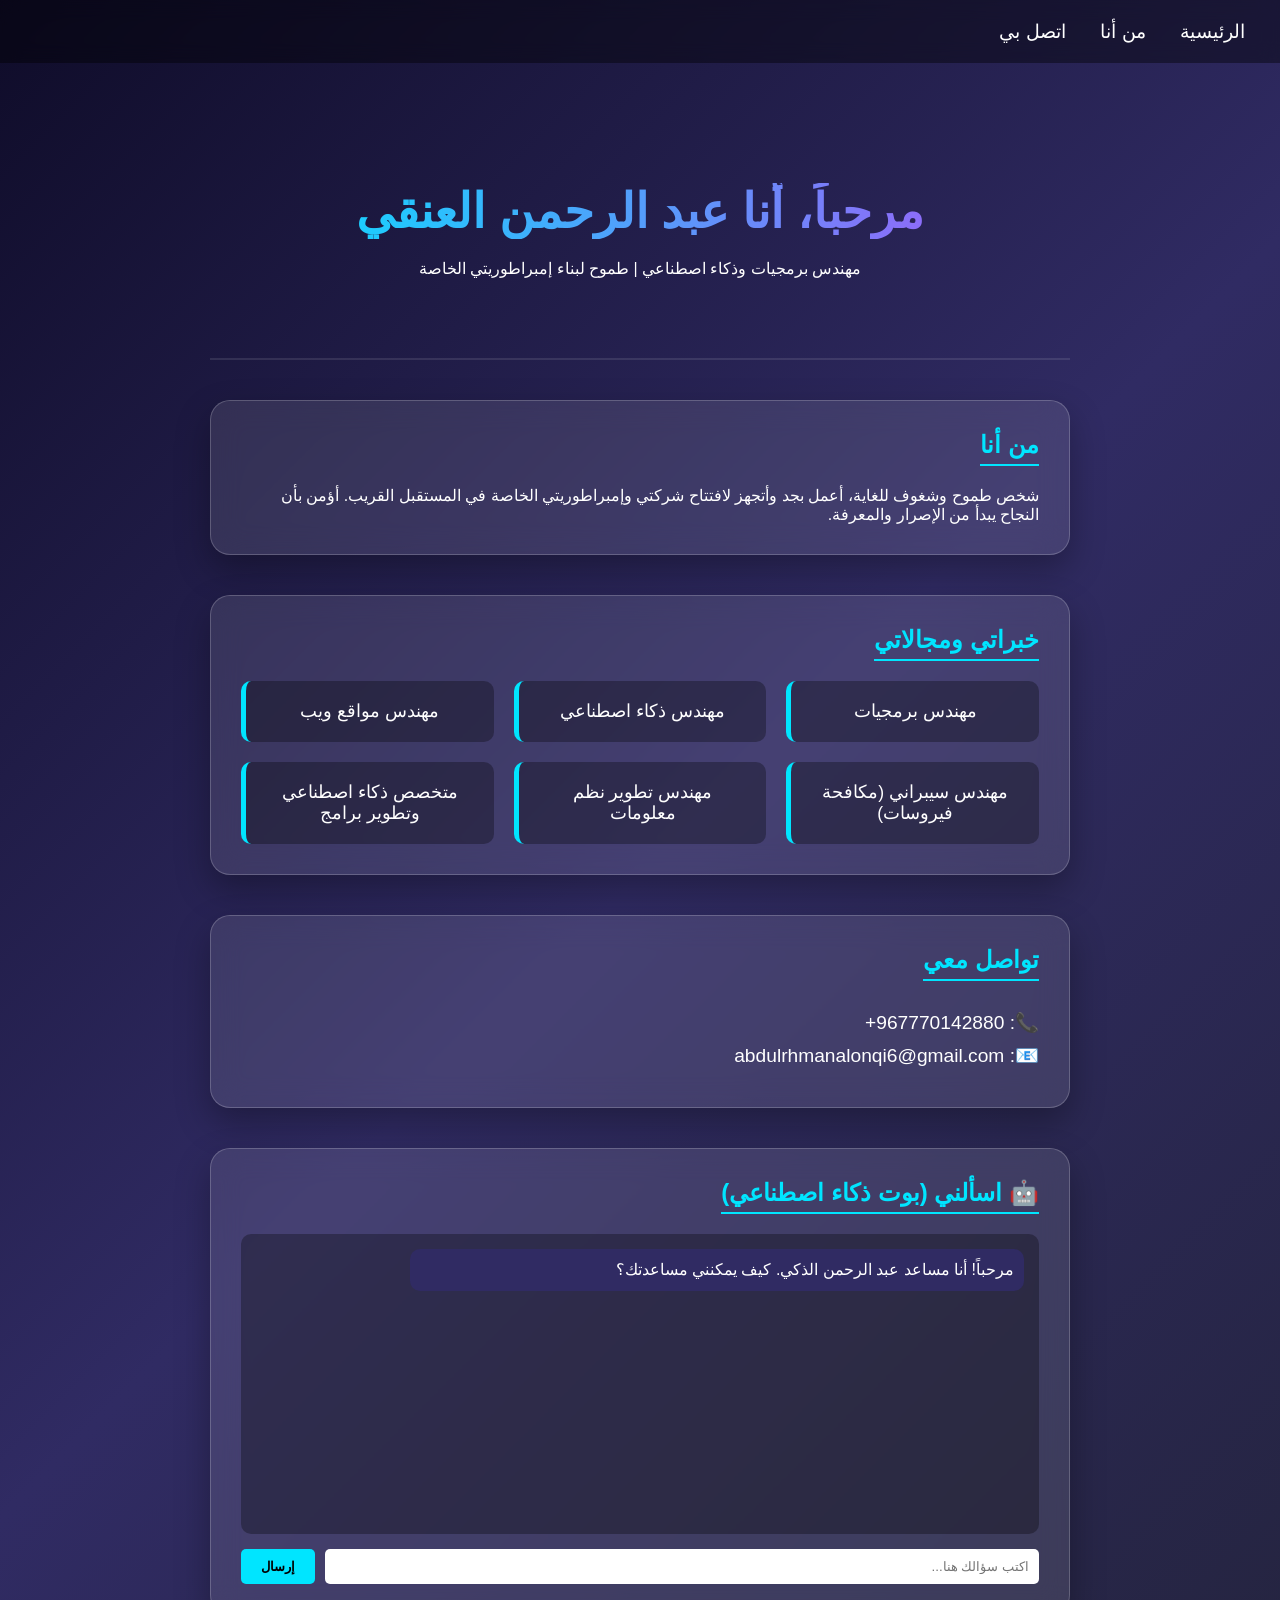
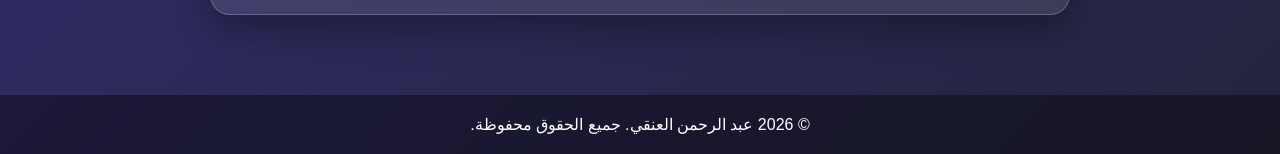
==== index.html @ 41e37fff "Added AI Chatbot files" ====
<!DOCTYPE html>
<html lang="ar" dir="rtl">
<head>
    <meta charset="UTF-8">
    <meta name="viewport" content="width=device-width, initial-scale=1.0">
    <title>عبد الرحمن العنقي | الموقع الرسمي</title>
    <link rel="stylesheet" href="/style.css">
</head>
<body>
    <header>
        <nav>
            <a href="/">الرئيسية</a>
            <a href="/about.html">من أنا</a>
            <a href="/contact.html">اتصل بي</a>
        </nav>
    </header>

    <main>
        <section class="hero">
            <h1>مرحباً، أنا عبد الرحمن العنقي</h1>
            <p>مهندس برمجيات وذكاء اصطناعي | طموح لبناء إمبراطوريتي الخاصة</p>
        </section>

        <section class="about">
            <h2>من أنا</h2>
            <p>شخص طموح وشغوف للغاية، أعمل بجد وأتجهز لافتتاح شركتي وإمبراطوريتي الخاصة في المستقبل القريب. أؤمن بأن النجاح يبدأ من الإصرار والمعرفة.</p>
        </section>

        <section class="skills">
            <h2>خبراتي ومجالاتي</h2>
            <div class="grid">
                <div class="card">مهندس برمجيات</div>
                <div class="card">مهندس ذكاء اصطناعي</div>
                <div class="card">مهندس مواقع ويب</div>
                <div class="card">مهندس سيبراني (مكافحة فيروسات)</div>
                <div class="card">مهندس تطوير نظم معلومات</div>
                <div class="card">متخصص ذكاء اصطناعي وتطوير برامج</div>
            </div>
        </section>

        <section class="contact">
            <h2>تواصل معي</h2>
            <p>📞: <span dir="ltr">+967770142880</span></p>
            <p>📧: <span dir="ltr">abdulrhmanalonqi6@gmail.com</span></p>
        </section>

        <!-- قسم الدردشة الجديد (إضافة فقط) -->
        <section class="ai-chat">
            <h2>🤖 اسألني (بوت ذكاء اصطناعي)</h2>
            <div id="chat-box" class="chat-box">
                <div class="chat-message bot">مرحباً! أنا مساعد عبد الرحمن الذكي. كيف يمكنني مساعدتك؟</div>
            </div>
            <div class="chat-input-area">
                <input type="text" id="user-input" placeholder="اكتب سؤالك هنا...">
                <button onclick="sendMessage()">إرسال</button>
            </div>
        </section>
    </main>

    <footer>
        <p>© 2026 عبد الرحمن العنقي. جميع الحقوق محفوظة.</p>
    </footer>

    <!-- سكربت الدردشة -->
    <script src="/chat.js"></script>
</body>
</html>
---- style.css ----
* {
    margin: 0;
    padding: 0;
    box-sizing: border-box;
    font-family: 'Tahoma', sans-serif;
}

body {
    background: linear-gradient(135deg, #0f0c29, #302b63, #24243e);
    color: #fff;
    min-height: 100vh;
}

header {
    background: rgba(0,0,0,0.4);
    backdrop-filter: blur(10px);
    padding: 20px;
    position: sticky;
    top: 0;
    z-index: 100;
}

nav a {
    color: #fff;
    text-decoration: none;
    margin: 0 15px;
    font-size: 1.2rem;
    transition: 0.3s;
}

nav a:hover {
    color: #00e5ff;
    text-shadow: 0 0 10px #00e5ff;
}

main {
    max-width: 900px;
    margin: 0 auto;
    padding: 40px 20px;
}

.hero {
    text-align: center;
    padding: 80px 0;
    border-bottom: 2px solid rgba(255,255,255,0.1);
}

.hero h1 {
    font-size: 3rem;
    background: linear-gradient(90deg, #00e5ff, #a855f7);
    -webkit-background-clip: text;
    -webkit-text-fill-color: transparent;
    margin-bottom: 20px;
}

.about, .skills, .contact, .ai-chat {
    background: rgba(255,255,255,0.1);
    backdrop-filter: blur(15px);
    border: 1px solid rgba(255,255,255,0.2);
    border-radius: 20px;
    padding: 30px;
    margin-top: 40px;
    box-shadow: 0 15px 35px rgba(0,0,0,0.3);
}

h2 {
    color: #00e5ff;
    margin-bottom: 20px;
    border-bottom: 2px solid #00e5ff;
    display: inline-block;
    padding-bottom: 5px;
}

.grid {
    display: grid;
    grid-template-columns: repeat(auto-fit, minmax(250px, 1fr));
    gap: 20px;
}

.card {
    background: rgba(0,0,0,0.3);
    padding: 20px;
    border-radius: 10px;
    text-align: center;
    font-size: 1.1rem;
    border-left: 5px solid #00e5ff;
    transition: 0.3s;
}

.card:hover {
    transform: translateY(-5px);
    background: rgba(0,229,255,0.2);
}

.contact p {
    font-size: 1.2rem;
    margin: 10px 0;
}

footer {
    text-align: center;
    padding: 20px;
    background: rgba(0,0,0,0.4);
    margin-top: 40px;
}

/* تنسيق الدردشة (إضافة فقط) */
.chat-box {
    background: rgba(0,0,0,0.3);
    border-radius: 10px;
    padding: 15px;
    height: 300px;
    overflow-y: auto;
    margin-bottom: 15px;
}

.chat-message {
    padding: 10px;
    border-radius: 10px;
    margin-bottom: 10px;
    max-width: 80%;
    line-height: 1.4;
}

.bot {
    background: #302b63;
    color: #fff;
    align-self: flex-start;
}

.user {
    background: #00e5ff;
    color: #000;
    align-self: flex-end;
    margin-left: auto;
}

.chat-input-area {
    display: flex;
    gap: 10px;
}

.chat-input-area input {
    flex: 1;
    padding: 10px;
    border-radius: 5px;
    border: none;
}

.chat-input-area button {
    padding: 10px 20px;
    background: #00e5ff;
    border: none;
    border-radius: 5px;
    font-weight: bold;
    cursor: pointer;
}
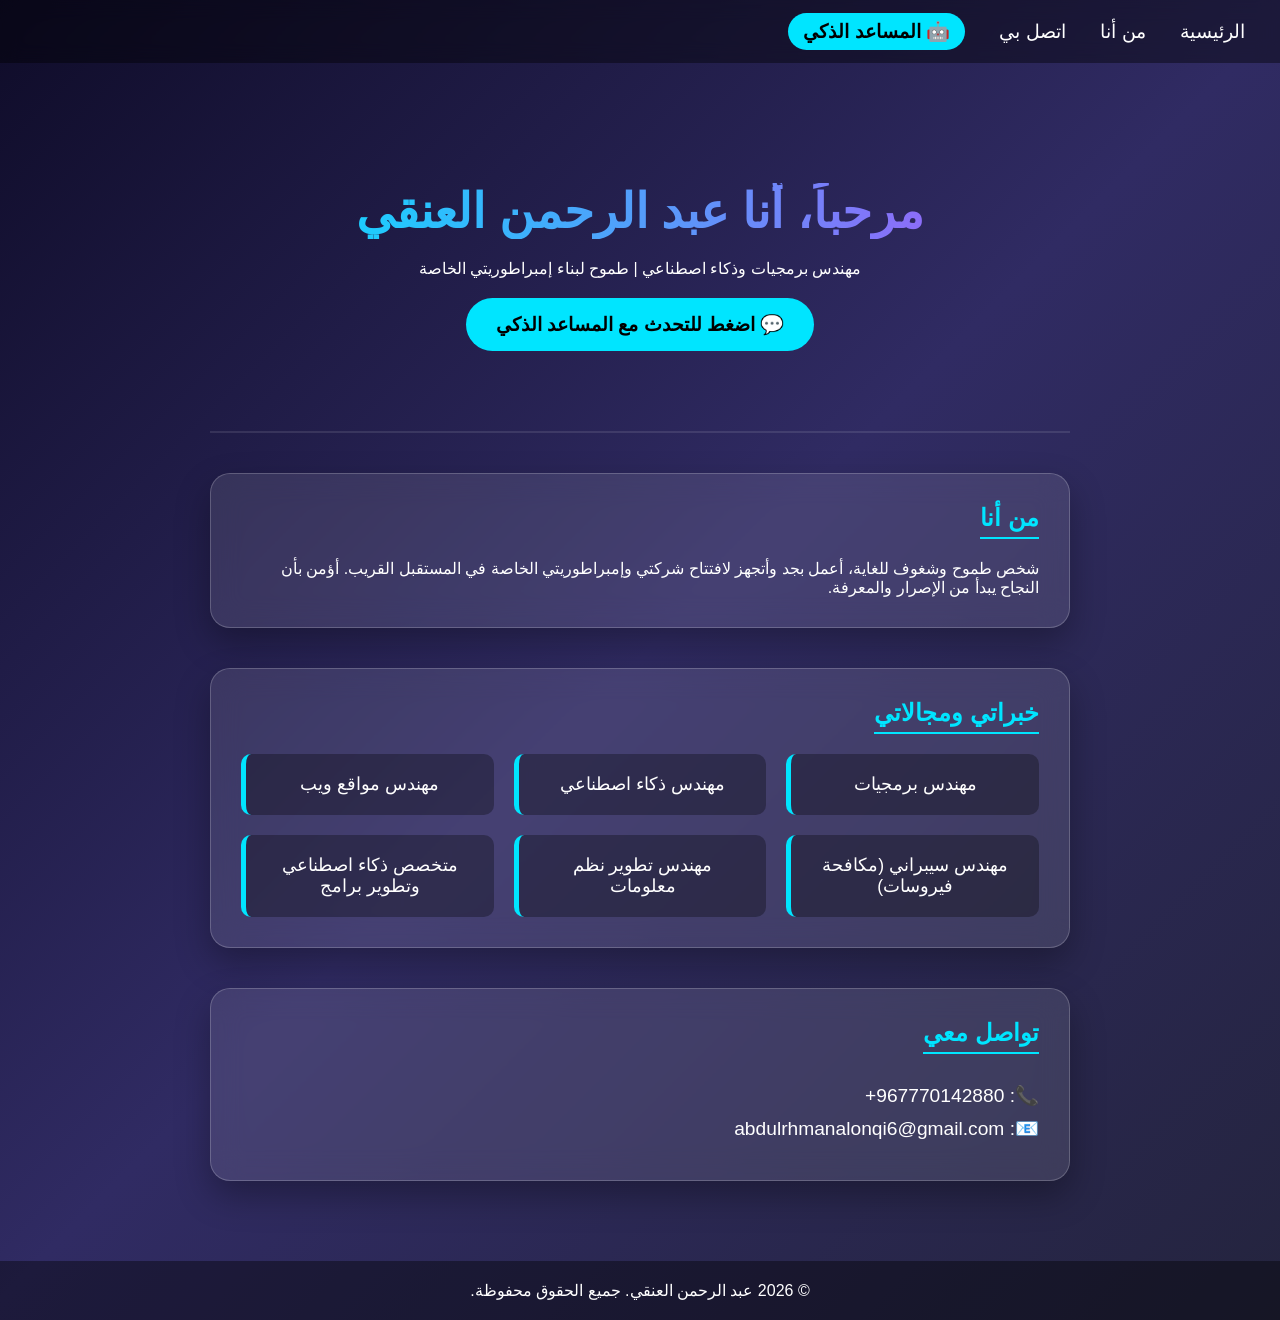
==== commit e541d510: "Restored main professional UI" ====
--- a/index.html
+++ b/index.html
@@ -12,6 +12,7 @@
             <a href="/">الرئيسية</a>
             <a href="/about.html">من أنا</a>
             <a href="/contact.html">اتصل بي</a>
+            <a href="/chat-page.html" class="nav-btn">🤖 المساعد الذكي</a>
         </nav>
     </header>
 
@@ -19,6 +20,7 @@
         <section class="hero">
             <h1>مرحباً، أنا عبد الرحمن العنقي</h1>
             <p>مهندس برمجيات وذكاء اصطناعي | طموح لبناء إمبراطوريتي الخاصة</p>
+            <a href="/chat-page.html" class="cta-btn">💬 اضغط للتحدث مع المساعد الذكي</a>
         </section>
 
         <section class="about">
@@ -43,25 +45,10 @@
             <p>📞: <span dir="ltr">+967770142880</span></p>
             <p>📧: <span dir="ltr">abdulrhmanalonqi6@gmail.com</span></p>
         </section>
-
-        <!-- قسم الدردشة الجديد (إضافة فقط) -->
-        <section class="ai-chat">
-            <h2>🤖 اسألني (بوت ذكاء اصطناعي)</h2>
-            <div id="chat-box" class="chat-box">
-                <div class="chat-message bot">مرحباً! أنا مساعد عبد الرحمن الذكي. كيف يمكنني مساعدتك؟</div>
-            </div>
-            <div class="chat-input-area">
-                <input type="text" id="user-input" placeholder="اكتب سؤالك هنا...">
-                <button onclick="sendMessage()">إرسال</button>
-            </div>
-        </section>
     </main>
 
     <footer>
         <p>© 2026 عبد الرحمن العنقي. جميع الحقوق محفوظة.</p>
     </footer>
-
-    <!-- سكربت الدردشة -->
-    <script src="/chat.js"></script>
 </body>
 </html>
--- a/style.css
+++ b/style.css
@@ -31,6 +31,20 @@
 nav a:hover {
     color: #00e5ff;
     text-shadow: 0 0 10px #00e5ff;
+}
+
+.nav-btn {
+    background: #00e5ff;
+    color: #000 !important;
+    padding: 8px 15px;
+    border-radius: 50px;
+    font-weight: bold;
+}
+
+.nav-btn:hover {
+    background: #a855f7;
+    color: #fff !important;
+    text-shadow: none;
 }
 
 main {
@@ -53,7 +67,26 @@
     margin-bottom: 20px;
 }
 
-.about, .skills, .contact, .ai-chat {
+.cta-btn {
+    display: inline-block;
+    margin-top: 20px;
+    padding: 15px 30px;
+    background: #00e5ff;
+    color: #000;
+    text-decoration: none;
+    font-weight: bold;
+    border-radius: 50px;
+    font-size: 1.2rem;
+    transition: 0.3s;
+}
+
+.cta-btn:hover {
+    transform: scale(1.05);
+    background: #a855f7;
+    color: #fff;
+}
+
+.about, .skills, .contact {
     background: rgba(255,255,255,0.1);
     backdrop-filter: blur(15px);
     border: 1px solid rgba(255,255,255,0.2);
@@ -104,28 +137,54 @@
     margin-top: 40px;
 }
 
-/* تنسيق الدردشة (إضافة فقط) */
+/* تنسيق صفحة الدردشة */
+.chat-body {
+    display: flex;
+    flex-direction: column;
+}
+
+.chat-main {
+    max-width: 700px;
+    width: 100%;
+    margin: 0 auto;
+    padding: 20px;
+    flex: 1;
+}
+
+.chat-container {
+    background: rgba(255,255,255,0.1);
+    backdrop-filter: blur(15px);
+    border-radius: 20px;
+    padding: 20px;
+    box-shadow: 0 15px 35px rgba(0,0,0,0.3);
+}
+
 .chat-box {
     background: rgba(0,0,0,0.3);
-    border-radius: 10px;
-    padding: 15px;
-    height: 300px;
+    border-radius: 15px;
+    padding: 20px;
+    height: 400px;
     overflow-y: auto;
-    margin-bottom: 15px;
+    margin-bottom: 20px;
+    display: flex;
+    flex-direction: column;
 }
 
 .chat-message {
-    padding: 10px;
-    border-radius: 10px;
-    margin-bottom: 10px;
+    padding: 12px 18px;
+    border-radius: 20px;
+    margin-bottom: 12px;
     max-width: 80%;
-    line-height: 1.4;
+    line-height: 1.5;
+    font-size: 1.1rem;
+    word-wrap: break-word;
 }
 
 .bot {
     background: #302b63;
     color: #fff;
     align-self: flex-start;
+    border-bottom-left-radius: 0;
 }
 
 .user {
@@ -133,6 +192,7 @@
     color: #000;
     align-self: flex-end;
     margin-left: auto;
+    border-bottom-right-radius: 0;
 }
 
 .chat-input-area {
@@ -142,16 +202,27 @@
 
 .chat-input-area input {
     flex: 1;
-    padding: 10px;
-    border-radius: 5px;
+    padding: 15px;
+    border-radius: 50px;
     border: none;
+    background: rgba(0,0,0,0.3);
+    color: #fff;
+    font-size: 1.1rem;
+    outline: none;
 }
 
 .chat-input-area button {
-    padding: 10px 20px;
+    padding: 15px 25px;
     background: #00e5ff;
     border: none;
-    border-radius: 5px;
+    border-radius: 50px;
     font-weight: bold;
     cursor: pointer;
-}
+    color: #000;
+    transition: 0.3s;
+}
+
+.chat-input-area button:hover {
+    background: #a855f7;
+    color: #fff;
+}
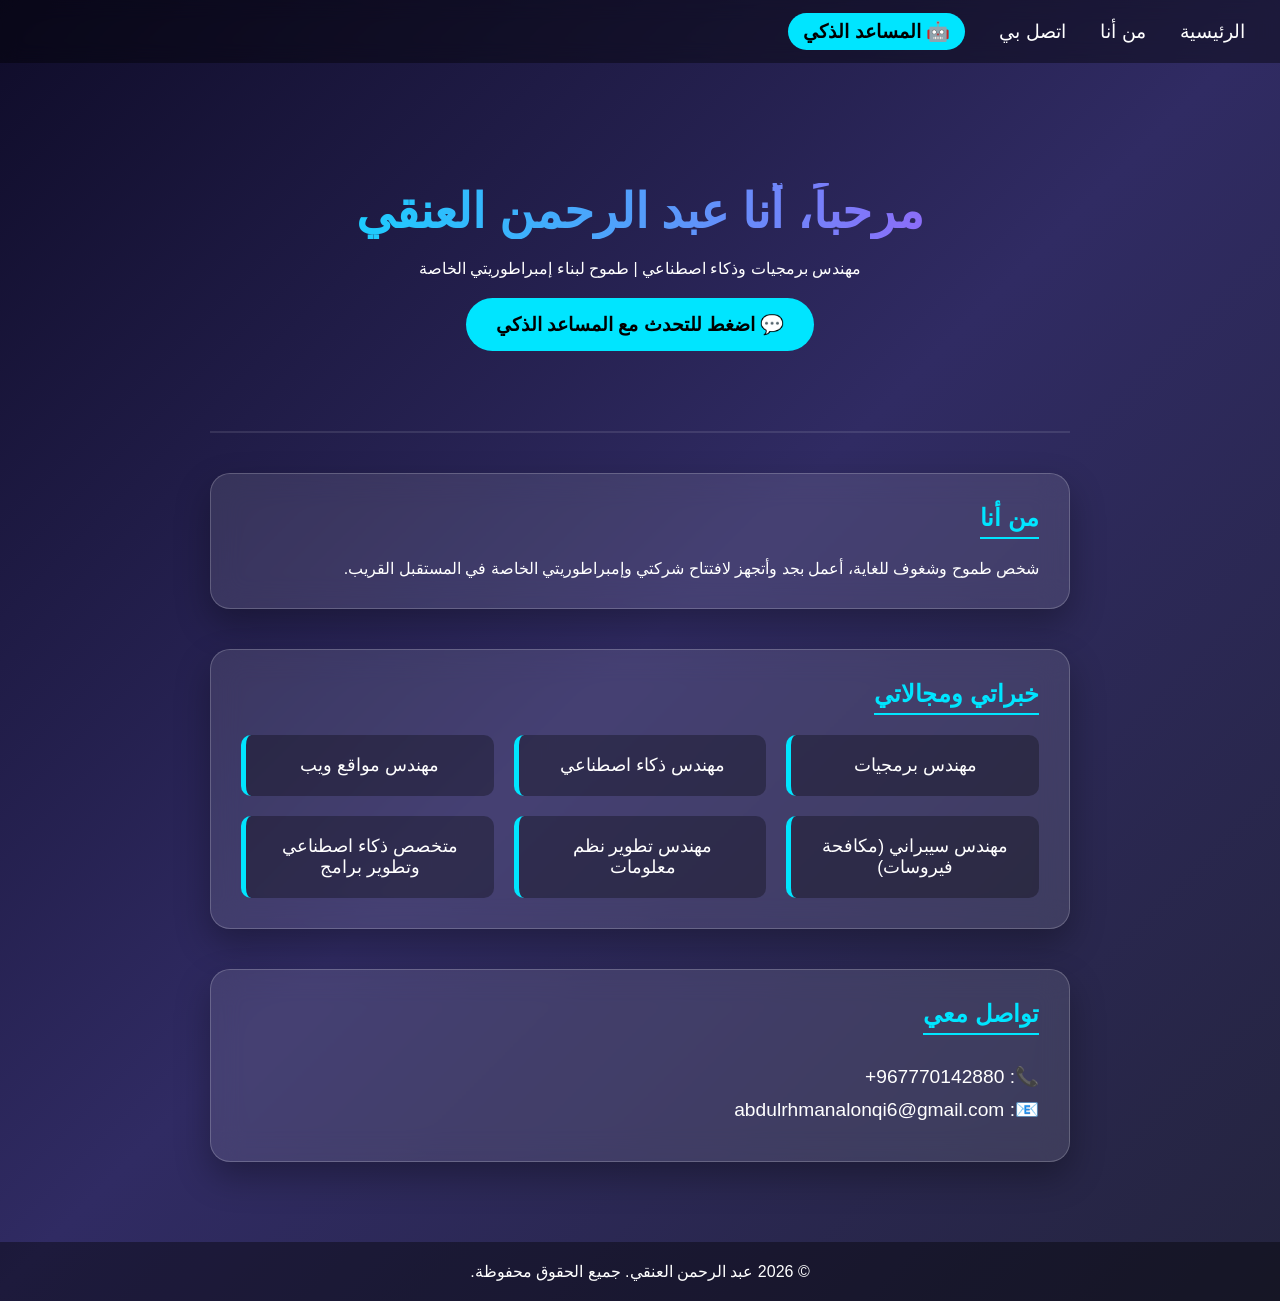
==== commit c3effe77: "Final UI Reset" ====
--- a/index.html
+++ b/index.html
@@ -15,19 +15,16 @@
             <a href="/chat-page.html" class="nav-btn">🤖 المساعد الذكي</a>
         </nav>
     </header>
-
     <main>
         <section class="hero">
             <h1>مرحباً، أنا عبد الرحمن العنقي</h1>
             <p>مهندس برمجيات وذكاء اصطناعي | طموح لبناء إمبراطوريتي الخاصة</p>
             <a href="/chat-page.html" class="cta-btn">💬 اضغط للتحدث مع المساعد الذكي</a>
         </section>
-
         <section class="about">
             <h2>من أنا</h2>
-            <p>شخص طموح وشغوف للغاية، أعمل بجد وأتجهز لافتتاح شركتي وإمبراطوريتي الخاصة في المستقبل القريب. أؤمن بأن النجاح يبدأ من الإصرار والمعرفة.</p>
+            <p>شخص طموح وشغوف للغاية، أعمل بجد وأتجهز لافتتاح شركتي وإمبراطوريتي الخاصة في المستقبل القريب.</p>
         </section>
-
         <section class="skills">
             <h2>خبراتي ومجالاتي</h2>
             <div class="grid">
@@ -39,14 +36,12 @@
                 <div class="card">متخصص ذكاء اصطناعي وتطوير برامج</div>
             </div>
         </section>
-
         <section class="contact">
             <h2>تواصل معي</h2>
             <p>📞: <span dir="ltr">+967770142880</span></p>
             <p>📧: <span dir="ltr">abdulrhmanalonqi6@gmail.com</span></p>
         </section>
     </main>
-
     <footer>
         <p>© 2026 عبد الرحمن العنقي. جميع الحقوق محفوظة.</p>
     </footer>
--- a/style.css
+++ b/style.css
@@ -4,13 +4,11 @@
     box-sizing: border-box;
     font-family: 'Tahoma', sans-serif;
 }
-
 body {
     background: linear-gradient(135deg, #0f0c29, #302b63, #24243e);
     color: #fff;
     min-height: 100vh;
 }
-
 header {
     background: rgba(0,0,0,0.4);
     backdrop-filter: blur(10px);
@@ -19,7 +17,6 @@
     top: 0;
     z-index: 100;
 }
-
 nav a {
     color: #fff;
     text-decoration: none;
@@ -27,12 +24,10 @@
     font-size: 1.2rem;
     transition: 0.3s;
 }
-
 nav a:hover {
     color: #00e5ff;
     text-shadow: 0 0 10px #00e5ff;
 }
-
 .nav-btn {
     background: #00e5ff;
     color: #000 !important;
@@ -40,25 +35,21 @@
     border-radius: 50px;
     font-weight: bold;
 }
-
 .nav-btn:hover {
     background: #a855f7;
     color: #fff !important;
     text-shadow: none;
 }
-
 main {
     max-width: 900px;
     margin: 0 auto;
     padding: 40px 20px;
 }
-
 .hero {
     text-align: center;
     padding: 80px 0;
     border-bottom: 2px solid rgba(255,255,255,0.1);
 }
-
 .hero h1 {
     font-size: 3rem;
     background: linear-gradient(90deg, #00e5ff, #a855f7);
@@ -66,7 +57,6 @@
     -webkit-text-fill-color: transparent;
     margin-bottom: 20px;
 }
-
 .cta-btn {
     display: inline-block;
     margin-top: 20px;
@@ -79,13 +69,11 @@
     font-size: 1.2rem;
     transition: 0.3s;
 }
-
 .cta-btn:hover {
     transform: scale(1.05);
     background: #a855f7;
     color: #fff;
 }
-
 .about, .skills, .contact {
     background: rgba(255,255,255,0.1);
     backdrop-filter: blur(15px);
@@ -95,7 +83,6 @@
     margin-top: 40px;
     box-shadow: 0 15px 35px rgba(0,0,0,0.3);
 }
-
 h2 {
     color: #00e5ff;
     margin-bottom: 20px;
@@ -103,13 +90,11 @@
     display: inline-block;
     padding-bottom: 5px;
 }
-
 .grid {
     display: grid;
     grid-template-columns: repeat(auto-fit, minmax(250px, 1fr));
     gap: 20px;
 }
-
 .card {
     background: rgba(0,0,0,0.3);
     padding: 20px;
@@ -119,38 +104,20 @@
     border-left: 5px solid #00e5ff;
     transition: 0.3s;
 }
-
 .card:hover {
     transform: translateY(-5px);
     background: rgba(0,229,255,0.2);
 }
-
 .contact p {
     font-size: 1.2rem;
     margin: 10px 0;
 }
-
 footer {
     text-align: center;
     padding: 20px;
     background: rgba(0,0,0,0.4);
     margin-top: 40px;
 }
-
-/* تنسيق صفحة الدردشة */
-.chat-body {
-    display: flex;
-    flex-direction: column;
-}
-
-.chat-main {
-    max-width: 700px;
-    width: 100%;
-    margin: 0 auto;
-    padding: 20px;
-    flex: 1;
-}
-
 .chat-container {
     background: rgba(255,255,255,0.1);
     backdrop-filter: blur(15px);
@@ -158,7 +125,6 @@
     padding: 20px;
     box-shadow: 0 15px 35px rgba(0,0,0,0.3);
 }
-
 .chat-box {
     background: rgba(0,0,0,0.3);
     border-radius: 15px;
@@ -169,7 +135,6 @@
     display: flex;
     flex-direction: column;
 }
-
 .chat-message {
     padding: 12px 18px;
     border-radius: 20px;
@@ -179,14 +144,12 @@
     font-size: 1.1rem;
     word-wrap: break-word;
 }
-
 .bot {
     background: #302b63;
     color: #fff;
     align-self: flex-start;
     border-bottom-left-radius: 0;
 }
-
 .user {
     background: #00e5ff;
     color: #000;
@@ -194,12 +157,10 @@
     margin-left: auto;
     border-bottom-right-radius: 0;
 }
-
 .chat-input-area {
     display: flex;
     gap: 10px;
 }
-
 .chat-input-area input {
     flex: 1;
     padding: 15px;
@@ -210,7 +171,6 @@
     font-size: 1.1rem;
     outline: none;
 }
-
 .chat-input-area button {
     padding: 15px 25px;
     background: #00e5ff;
@@ -221,7 +181,6 @@
     color: #000;
     transition: 0.3s;
 }
-
 .chat-input-area button:hover {
     background: #a855f7;
     color: #fff;
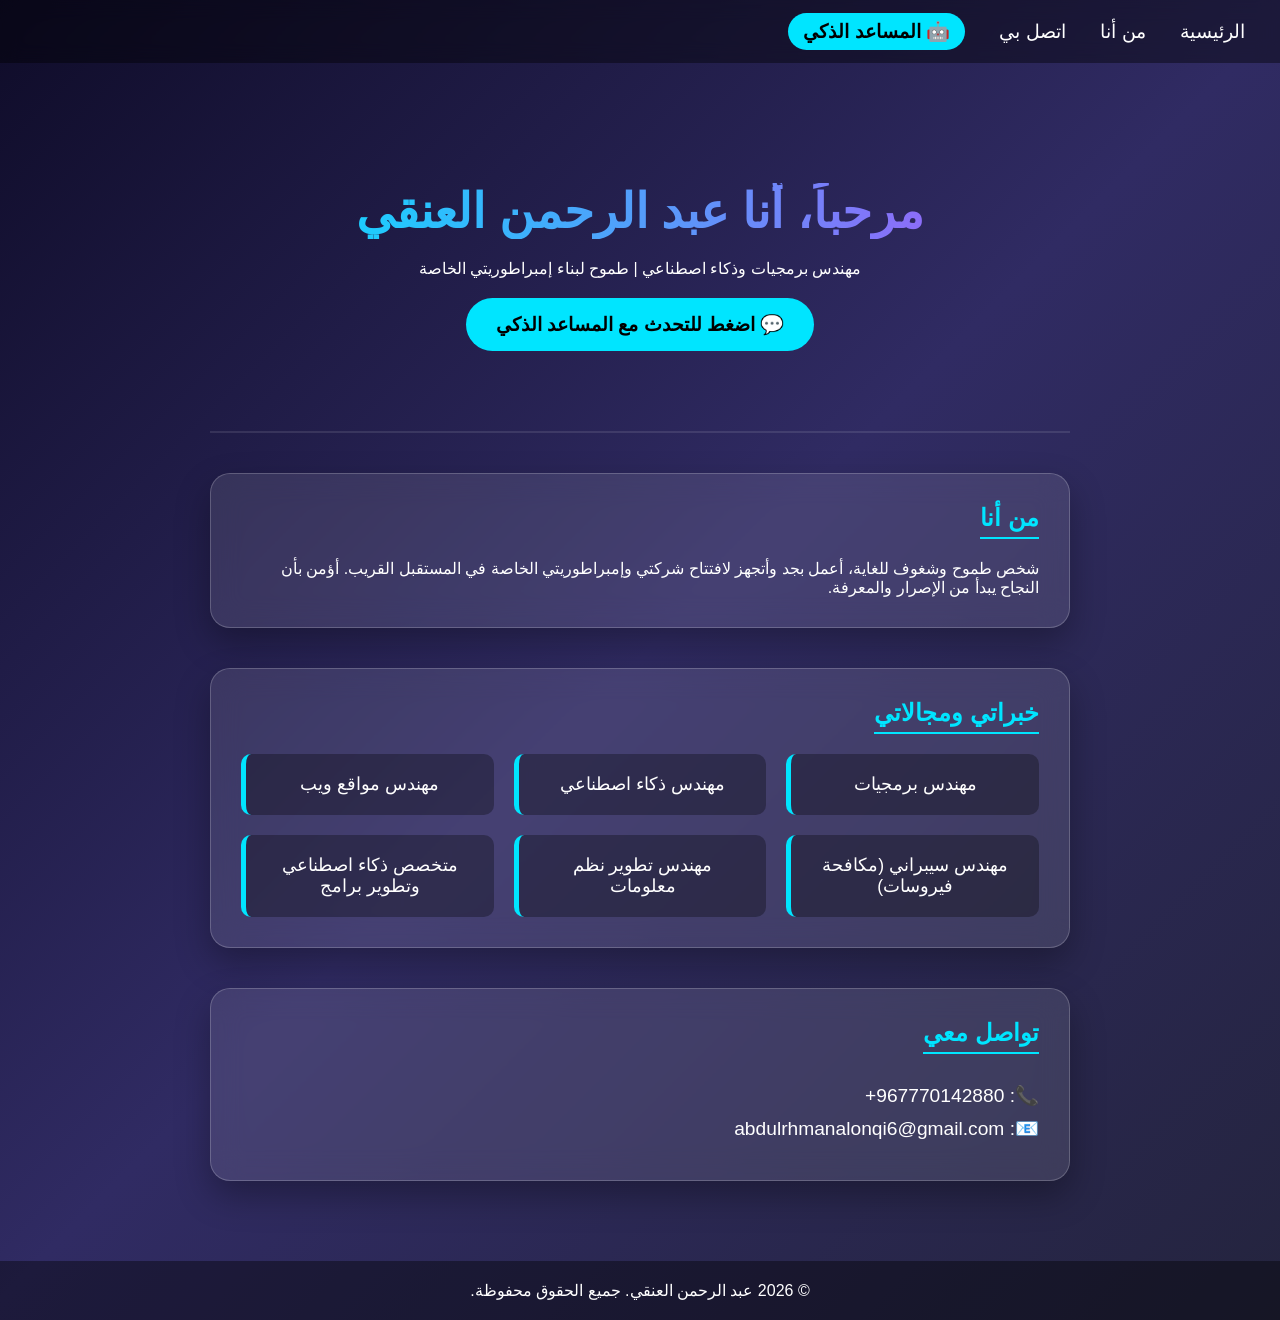
==== commit 8c5bb547: "Revert "Final UI Reset" This reverts commit c3effe7738a3ada65f8fba92f99dd5c7f7fe274d." ====
--- a/index.html
+++ b/index.html
@@ -15,16 +15,19 @@
             <a href="/chat-page.html" class="nav-btn">🤖 المساعد الذكي</a>
         </nav>
     </header>
+
     <main>
         <section class="hero">
             <h1>مرحباً، أنا عبد الرحمن العنقي</h1>
             <p>مهندس برمجيات وذكاء اصطناعي | طموح لبناء إمبراطوريتي الخاصة</p>
             <a href="/chat-page.html" class="cta-btn">💬 اضغط للتحدث مع المساعد الذكي</a>
         </section>
+
         <section class="about">
             <h2>من أنا</h2>
-            <p>شخص طموح وشغوف للغاية، أعمل بجد وأتجهز لافتتاح شركتي وإمبراطوريتي الخاصة في المستقبل القريب.</p>
+            <p>شخص طموح وشغوف للغاية، أعمل بجد وأتجهز لافتتاح شركتي وإمبراطوريتي الخاصة في المستقبل القريب. أؤمن بأن النجاح يبدأ من الإصرار والمعرفة.</p>
         </section>
+
         <section class="skills">
             <h2>خبراتي ومجالاتي</h2>
             <div class="grid">
@@ -36,12 +39,14 @@
                 <div class="card">متخصص ذكاء اصطناعي وتطوير برامج</div>
             </div>
         </section>
+
         <section class="contact">
             <h2>تواصل معي</h2>
             <p>📞: <span dir="ltr">+967770142880</span></p>
             <p>📧: <span dir="ltr">abdulrhmanalonqi6@gmail.com</span></p>
         </section>
     </main>
+
     <footer>
         <p>© 2026 عبد الرحمن العنقي. جميع الحقوق محفوظة.</p>
     </footer>
--- a/style.css
+++ b/style.css
@@ -4,11 +4,13 @@
     box-sizing: border-box;
     font-family: 'Tahoma', sans-serif;
 }
+
 body {
     background: linear-gradient(135deg, #0f0c29, #302b63, #24243e);
     color: #fff;
     min-height: 100vh;
 }
+
 header {
     background: rgba(0,0,0,0.4);
     backdrop-filter: blur(10px);
@@ -17,6 +19,7 @@
     top: 0;
     z-index: 100;
 }
+
 nav a {
     color: #fff;
     text-decoration: none;
@@ -24,10 +27,12 @@
     font-size: 1.2rem;
     transition: 0.3s;
 }
+
 nav a:hover {
     color: #00e5ff;
     text-shadow: 0 0 10px #00e5ff;
 }
+
 .nav-btn {
     background: #00e5ff;
     color: #000 !important;
@@ -35,21 +40,25 @@
     border-radius: 50px;
     font-weight: bold;
 }
+
 .nav-btn:hover {
     background: #a855f7;
     color: #fff !important;
     text-shadow: none;
 }
+
 main {
     max-width: 900px;
     margin: 0 auto;
     padding: 40px 20px;
 }
+
 .hero {
     text-align: center;
     padding: 80px 0;
     border-bottom: 2px solid rgba(255,255,255,0.1);
 }
+
 .hero h1 {
     font-size: 3rem;
     background: linear-gradient(90deg, #00e5ff, #a855f7);
@@ -57,6 +66,7 @@
     -webkit-text-fill-color: transparent;
     margin-bottom: 20px;
 }
+
 .cta-btn {
     display: inline-block;
     margin-top: 20px;
@@ -69,11 +79,13 @@
     font-size: 1.2rem;
     transition: 0.3s;
 }
+
 .cta-btn:hover {
     transform: scale(1.05);
     background: #a855f7;
     color: #fff;
 }
+
 .about, .skills, .contact {
     background: rgba(255,255,255,0.1);
     backdrop-filter: blur(15px);
@@ -83,6 +95,7 @@
     margin-top: 40px;
     box-shadow: 0 15px 35px rgba(0,0,0,0.3);
 }
+
 h2 {
     color: #00e5ff;
     margin-bottom: 20px;
@@ -90,11 +103,13 @@
     display: inline-block;
     padding-bottom: 5px;
 }
+
 .grid {
     display: grid;
     grid-template-columns: repeat(auto-fit, minmax(250px, 1fr));
     gap: 20px;
 }
+
 .card {
     background: rgba(0,0,0,0.3);
     padding: 20px;
@@ -104,20 +119,38 @@
     border-left: 5px solid #00e5ff;
     transition: 0.3s;
 }
+
 .card:hover {
     transform: translateY(-5px);
     background: rgba(0,229,255,0.2);
 }
+
 .contact p {
     font-size: 1.2rem;
     margin: 10px 0;
 }
+
 footer {
     text-align: center;
     padding: 20px;
     background: rgba(0,0,0,0.4);
     margin-top: 40px;
 }
+
+/* تنسيق صفحة الدردشة */
+.chat-body {
+    display: flex;
+    flex-direction: column;
+}
+
+.chat-main {
+    max-width: 700px;
+    width: 100%;
+    margin: 0 auto;
+    padding: 20px;
+    flex: 1;
+}
+
 .chat-container {
     background: rgba(255,255,255,0.1);
     backdrop-filter: blur(15px);
@@ -125,6 +158,7 @@
     padding: 20px;
     box-shadow: 0 15px 35px rgba(0,0,0,0.3);
 }
+
 .chat-box {
     background: rgba(0,0,0,0.3);
     border-radius: 15px;
@@ -135,6 +169,7 @@
     display: flex;
     flex-direction: column;
 }
+
 .chat-message {
     padding: 12px 18px;
     border-radius: 20px;
@@ -144,12 +179,14 @@
     font-size: 1.1rem;
     word-wrap: break-word;
 }
+
 .bot {
     background: #302b63;
     color: #fff;
     align-self: flex-start;
     border-bottom-left-radius: 0;
 }
+
 .user {
     background: #00e5ff;
     color: #000;
@@ -157,10 +194,12 @@
     margin-left: auto;
     border-bottom-right-radius: 0;
 }
+
 .chat-input-area {
     display: flex;
     gap: 10px;
 }
+
 .chat-input-area input {
     flex: 1;
     padding: 15px;
@@ -171,6 +210,7 @@
     font-size: 1.1rem;
     outline: none;
 }
+
 .chat-input-area button {
     padding: 15px 25px;
     background: #00e5ff;
@@ -181,6 +221,7 @@
     color: #000;
     transition: 0.3s;
 }
+
 .chat-input-area button:hover {
     background: #a855f7;
     color: #fff;
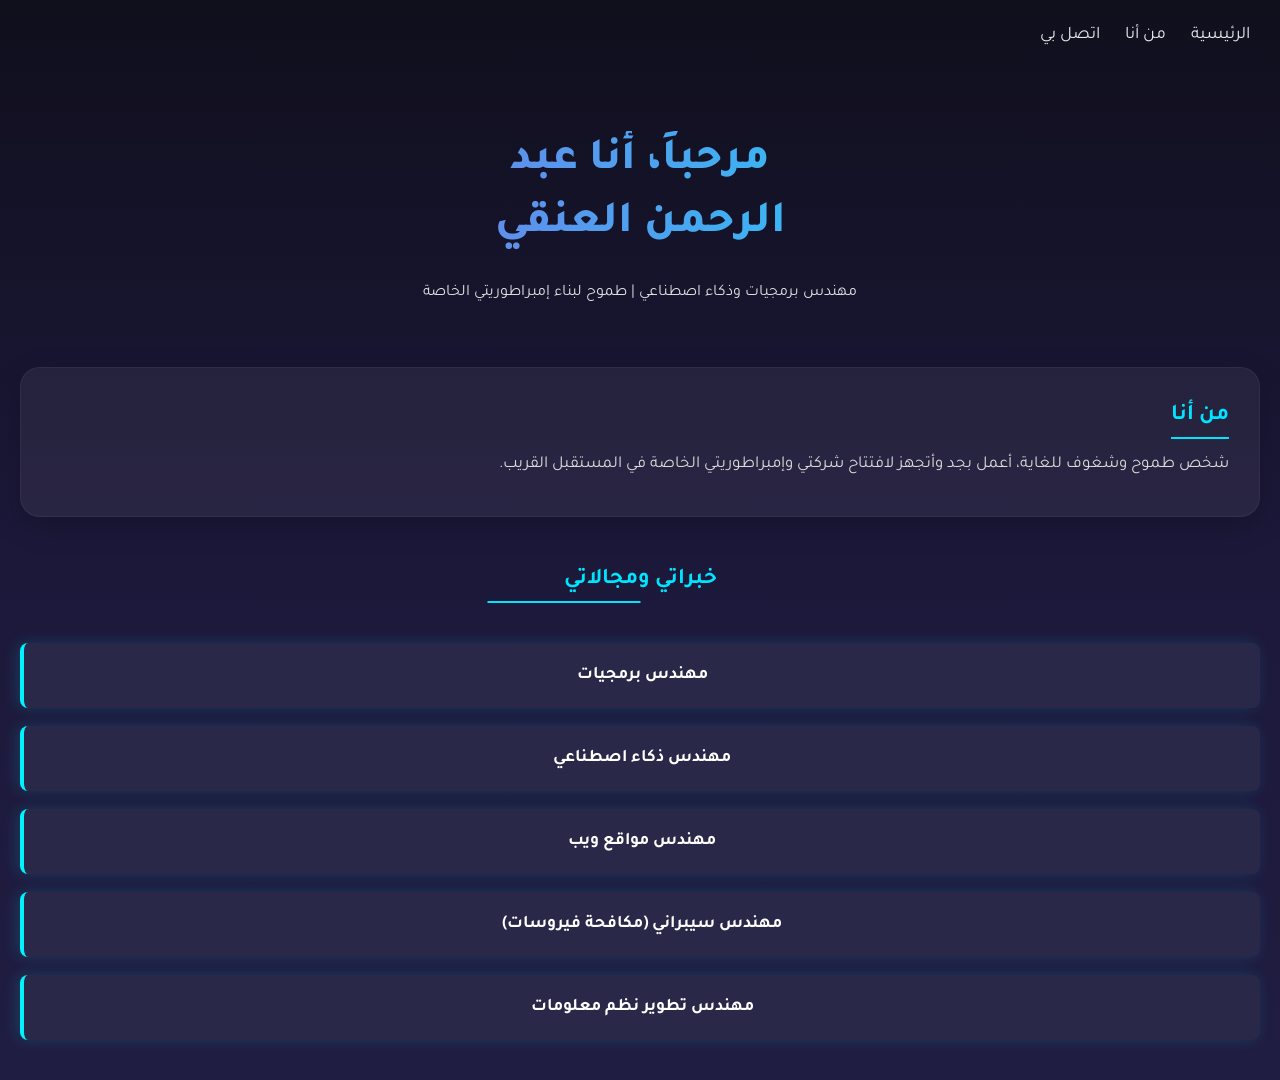
==== commit f7bafb85: "Add premium VIP design with gradient" ====
--- a/index.html
+++ b/index.html
@@ -3,52 +3,163 @@
 <head>
     <meta charset="UTF-8">
     <meta name="viewport" content="width=device-width, initial-scale=1.0">
-    <title>عبد الرحمن العنقي | الموقع الرسمي</title>
-    <link rel="stylesheet" href="/style.css">
+    <title>عبد الرحمن العنقي - السيرة الذاتية</title>
+    <style>
+        /* استيراد خط عربي مناسب مشابه للموجود في الصورة */
+        @import url('https://fonts.googleapis.com/css2?family=Tajawal:wght@400;700;800&display=swap');
+
+        * {
+            box-sizing: border-box;
+            margin: 0;
+            padding: 0;
+            font-family: 'Tajawal', sans-serif;
+        }
+
+        body {
+            /* تدرج لوني للخلفية يطابق الصور */
+            background: linear-gradient(180deg, #100f1c 0%, #1c183a 50%, #201d42 100%);
+            color: #ffffff;
+            min-height: 100vh;
+            padding: 0 20px 40px 20px;
+        }
+
+        /* شريط التنقل العلوي */
+        nav {
+            display: flex;
+            justify-content: flex-start;
+            gap: 25px;
+            padding: 25px 10px;
+            font-size: 1.1rem;
+        }
+
+        nav a {
+            color: #ffffff;
+            text-decoration: none;
+            opacity: 0.9;
+        }
+
+        /* القسم الرئيسي (الترحيب) */
+        .hero {
+            text-align: center;
+            margin: 60px 0;
+        }
+
+        .gradient-text {
+            font-size: 2.8rem;
+            line-height: 1.4;
+            /* تدرج لوني للنص من الأزرق الفاتح للبنفسجي */
+            background: linear-gradient(to left, #00f2fe, #9b51e0);
+            -webkit-background-clip: text;
+            -webkit-text-fill-color: transparent;
+            margin-bottom: 25px;
+            font-weight: 800;
+        }
+
+        .hero p {
+            font-size: 1rem;
+            color: #e0e0e0;
+            line-height: 1.6;
+            margin: 0 auto;
+            max-width: 90%;
+        }
+
+        /* بطاقة "من أنا" */
+        .card {
+            background: rgba(255, 255, 255, 0.06);
+            border-radius: 20px;
+            padding: 35px 30px;
+            margin-bottom: 50px;
+            box-shadow: 0 10px 30px rgba(0, 0, 0, 0.2);
+            border: 1px solid rgba(255, 255, 255, 0.05);
+        }
+
+        .section-title {
+            color: #00e5ff; /* لون سماوي */
+            font-size: 1.4rem;
+            margin-bottom: 20px;
+            position: relative;
+            display: inline-block;
+        }
+
+        /* الخط السماوي تحت العناوين */
+        .section-title::after {
+            content: '';
+            position: absolute;
+            bottom: -10px;
+            right: 0;
+            width: 100%;
+            height: 2px;
+            background-color: #00e5ff;
+        }
+
+        .card p {
+            line-height: 1.9;
+            color: #dcdcdc;
+            font-size: 1.05rem;
+        }
+
+        /* قسم الخبرات والمجالات */
+        .skills-container {
+            text-align: center;
+        }
+
+        .skills-container .section-title::after {
+            /* توسيط الخط تحت العنوان في هذا القسم */
+            left: 50%;
+            transform: translateX(-50%);
+        }
+
+        .skills-list {
+            display: flex;
+            flex-direction: column;
+            gap: 18px;
+            margin-top: 30px;
+        }
+
+        .skill-item {
+            background-color: #292849;
+            padding: 22px;
+            border-radius: 8px;
+            text-align: center;
+            font-weight: 700;
+            font-size: 1.1rem;
+            /* الخط السماوي الجانبي كما في الصورة الثانية */
+            border-left: 4px solid #00f2fe; 
+            box-shadow: -3px 0px 15px rgba(0, 242, 254, 0.15);
+        }
+    </style>
 </head>
 <body>
-    <header>
-        <nav>
-            <a href="/">الرئيسية</a>
-            <a href="/about.html">من أنا</a>
-            <a href="/contact.html">اتصل بي</a>
-            <a href="/chat-page.html" class="nav-btn">🤖 المساعد الذكي</a>
-        </nav>
+
+    <nav>
+        <a href="#">الرئيسية</a>
+        <a href="#">من أنا</a>
+        <a href="#">اتصل بي</a>
+    </nav>
+
+    <header class="hero">
+        <h1 class="gradient-text">مرحباً، أنا عبد<br>الرحمن العنقي</h1>
+        <p>مهندس برمجيات وذكاء اصطناعي | طموح لبناء إمبراطوريتي الخاصة</p>
     </header>
 
     <main>
-        <section class="hero">
-            <h1>مرحباً، أنا عبد الرحمن العنقي</h1>
-            <p>مهندس برمجيات وذكاء اصطناعي | طموح لبناء إمبراطوريتي الخاصة</p>
-            <a href="/chat-page.html" class="cta-btn">💬 اضغط للتحدث مع المساعد الذكي</a>
+        <section class="card">
+            <h2 class="section-title">من أنا</h2>
+            <p>شخص طموح وشغوف للغاية، أعمل بجد وأتجهز لافتتاح شركتي وإمبراطوريتي الخاصة في المستقبل القريب.</p>
         </section>
 
-        <section class="about">
-            <h2>من أنا</h2>
-            <p>شخص طموح وشغوف للغاية، أعمل بجد وأتجهز لافتتاح شركتي وإمبراطوريتي الخاصة في المستقبل القريب. أؤمن بأن النجاح يبدأ من الإصرار والمعرفة.</p>
-        </section>
-
-        <section class="skills">
-            <h2>خبراتي ومجالاتي</h2>
-            <div class="grid">
-                <div class="card">مهندس برمجيات</div>
-                <div class="card">مهندس ذكاء اصطناعي</div>
-                <div class="card">مهندس مواقع ويب</div>
-                <div class="card">مهندس سيبراني (مكافحة فيروسات)</div>
-                <div class="card">مهندس تطوير نظم معلومات</div>
-                <div class="card">متخصص ذكاء اصطناعي وتطوير برامج</div>
+        <section class="skills-container">
+            <h2 class="section-title">خبراتي ومجالاتي</h2>
+            <div class="skills-list">
+                <div class="skill-item">مهندس برمجيات</div>
+                <div class="skill-item">مهندس ذكاء اصطناعي</div>
+                <div class="skill-item">مهندس مواقع ويب</div>
+                <div class="skill-item">مهندس سيبراني (مكافحة فيروسات)</div>
+                <div class="skill-item">مهندس تطوير نظم معلومات</div>
             </div>
-        </section>
-
-        <section class="contact">
-            <h2>تواصل معي</h2>
-            <p>📞: <span dir="ltr">+967770142880</span></p>
-            <p>📧: <span dir="ltr">abdulrhmanalonqi6@gmail.com</span></p>
         </section>
     </main>
 
-    <footer>
-        <p>© 2026 عبد الرحمن العنقي. جميع الحقوق محفوظة.</p>
-    </footer>
 </body>
 </html>
+
